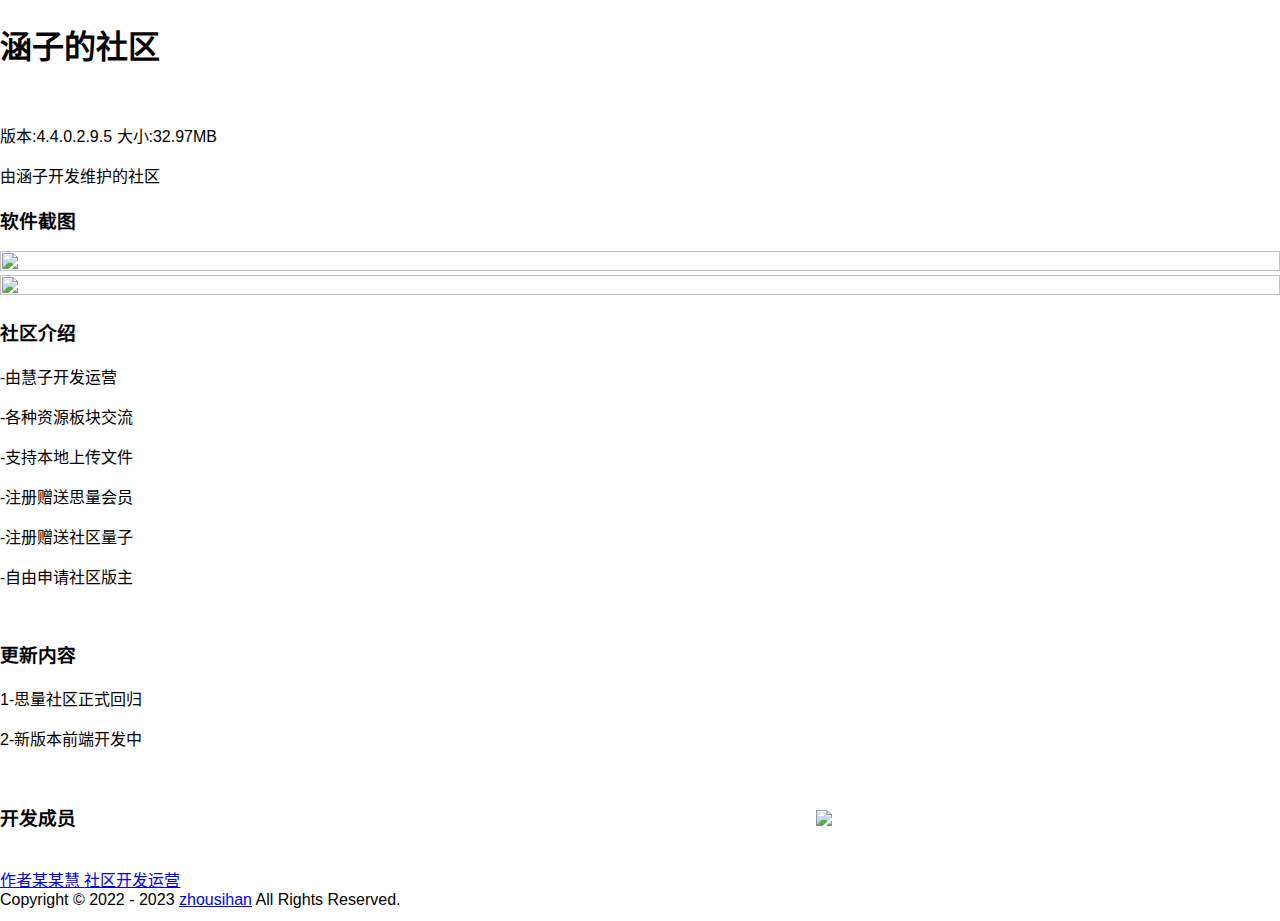
==== index.html @ 89a34f18 "Create index.html" ====
<!DOCTYPE html>
<html lang="zh-CN">
<head>
    <meta charset="UTF-8">
    <title>繁星绘梦</title>
    <!--为搜索引擎定义关键词-->
    <meta name="keywords" content="繁星绘梦 绘梦社区 社区软件">
    <!--为网页定义描述内容 用于告诉搜索引擎，你网站的主要内容-->
    <meta name="description" content="某某慧 | zsh">
    <!--定义网页作者-->
    <meta name="author" content="慧子 | zsh">
    <!--网站版权-->
    <meta name="copyright" content="zshlove">
    <!--指定IE和Chrome使用最新版本渲染当前页面-->
    <meta http-equiv="X-UA-Compatible" content="IE=edge,chrome=1" />
    <!--指导浏览器如何缓存某个响应以及缓存多长时间-->
    <!--no-cache:先发送请求,与服务器确认该资源是否被更改,如果未被更改,则使用缓存
    no-store:不允许缓存,每次都要去服务器上,下载完整的响应(安全措施)
    public:缓存所有响应,但并非必须,因为max-age也可以做到相同效果
    private:只为单个用户缓存,因此不允许任何中继进行缓存,(比如说CDN就不允许缓存private的响应)
    maxage:当前请求开始,该响应在多久内能被缓存和重用,而不去服务器重新请求,例:max-age=60表示响应可以再缓存和重用60秒
    -->
    <meta http-equiv="cache-control" content="no-cache">
    <!--禁止百度自动转码 用于禁止当前页面在移动端浏览时,被百度自动转码,虽然百度的本意是好的,但是转码效果很多时候却不尽人意-->
    <!--meta http-equiv="Cache-Control" content="no-siteapp" /-->
    <!-- 分享网页时显示的标题-QQ-->
    <meta itemprop="name" content="某某慧 | 慧子" />
    <!-- 分享网页时显示的缩略图-QQ-->
    <meta itemprop="image" content="2036513862" />
    <!--分享网页时时显示的内容-QQ-->
    <meta name="description" itemprop="description" content="慧子 | 805616659" />
    <!--设置自动适应电脑和手机屏幕-->
    <meta name="viewport"
        content="width=device-width, initial-scale=1.0, maximum-scale=1.0,minimum-scale=1.0, user-scalable=no minimal-ui">
    <!--设置浏览器栏favicon图标-->
    <link rel="icon" href="assets\assets\img\logo.png"  type="image/x-icon"/>
    <!--定义搜索引擎爬虫的索引方式-->
    <!--index,follow:可以抓取本页，而且可以顺着本页继续索引别的链接
    noindex,follow:不许抓取本页，但是可以顺着本页抓取索引别的链接
    index,nofollow:可以抓取本页，但是不许顺着本页抓取索引别的链接
    noindex,nofollow:不许抓取本页，也不许顺着本页抓取索引别的链接
    -->
    <meta name="robots" content="index,follow">
    <!--引入css文件-->
    <link rel="stylesheet" type="text/css" href="./assets/css/style.css">
    <link rel="stylesheet" href="assets\css\font.css">
    <!-- Link Swiper's CSS -->
    <link
      rel="stylesheet"
      href="assets\css\swiper-bundle.min.css"
    />
<!-- Demo styles-->
    <style>
      html,
      body {
        position: relative;
        height: 100%;
      }

      

      .swiper {
        width: 100%;
        height: 100%;
      }


      .swiper-slide img {
        display: block;
        width: 100%;
        height: 100%;
        object-fit: cover;
      }
    </style>
<meta name="viewport" content="width=device-width, initial-scale=1.0">
<style>
body {
  margin: 0;
  font-family: "Lato", sans-serif;
}

.sidebar {
  margin: 0;
  padding: 0;
  width: 200px;
  background-color: #f1f1f1;
  position: fixed;
  height: 100%;
  overflow: auto;
}

.sidebar a {
  display: block;
  color: black;
  padding: 16px;
  text-decoration: none;
}
 
.sidebar a.active {
  background-color: #4CAF50;
  color: white;
}

.sidebar a:hover:not(.active) {
  background-color: #555;
  color: white;
}

div.content {
  margin-left: 200px;
  padding: 1px 16px;
  height: 1000px;
}

@media screen and (max-width: 700px) {
  .sidebar {
    width: 100%;
    height: auto;
    position: relative;
  }
  .sidebar a {float: left;}
  div.content {margin-left: 0;}
}

@media screen and (max-width: 400px) {
  .sidebar a {
    text-align: center;
    float: none;
  }
}
</style>
</head>
</head>


<body>
<!--悬浮-->
     <div id="dg" style="z-index: 9999; position: fixed ! important; right: 35%; top: 90%;">
         <table width=""100% style="position: absolute; width:260px; right: 0px; top: 0px;">
           <a href="#"><img src="assets\img\xz.png"  height="50" ></a>
         </table>
     </div>
    <!--网页主体框架-->
    <div class="centent">

        <div class="mian">
            <!-- 上部分 -->
            <div class="main-top">
                <div class="main-top-title">
                    <!-- 大标题 -->
                    <h1>涵子的社区</h1>
                    <!-- 头像 -->
                    <a href="http://panpan.lovestory.icu/down.php/ab8ebe79f2392f6502eb7fc197e19e45.apk"><img src="http://file.keoaeic.org/uploads/ueditor/image/20190408/下载图标.png" alt=""></a>
                </div>
                <!-- 简介 -->
                <div class="main-top-Brief">
               <p>版本:4.4.0.2.9.5  大小:32.97MB</p>
                    <p>由涵子开发维护的社区</p>
                </div>
            </div>
            <!-- 下部分 -->
            <div class="main-bot">
                <!-- 小图标区域 -->
                <div class="main-bot-tb">
     <a href="http://blog.zshlove.icu/" class="main-bot-tb-1" title="Blog"><i class="iconfont icon-cnblogs-grey"></i></a>
                    
                    <a href="https://qm.qq.com/q/fbvkXHUIoM" class="main-bot-tb-3" title="QQ"><i class="iconfont icon-QQ"></i></a>
                    <a href="mailto:2036513862@qq.com" class="main-bot-tb-4" title="邮件"><i class="iconfont icon-xinxi"></i></a>
                </div>
                
                
                <!-- 下部分副标题 -->
                <div class="main-bot-title">
                   <h3>软件截图</h3>
                </div>
                
                <!-- 下部分内容区 -->
                
                
                <div class="main-bot-nr" >
                <!-- Swiper -->
    <div class="swiper mySwiper">
      <div class="swiper-wrapper">
        <div class="swiper-slide" > <img src="assets\img\1.png"></div>
        <div class="swiper-slide" > <img src="assets\img\2.png"></div>
      </div>
    </div>

</iframe>
                    
                               
          
              
                    
                </div>
                <div class="main-bot-title">
                   <h3>社区介绍</h3>
                </div>
                <div class="main-top-Brief">
               <p> -由慧子开发运营</p>
                 <p> -各种资源板块交流</p>
                 <p> -支持本地上传文件</p>
                 <p> -注册赠送思量会员</p>
                 <p> -注册赠送社区量子</p>
                 <p> -自由申请社区版主</p>
                 </div>
                 <br>
                  <div class="main-bot-title">
                   <h3>更新内容</h3>
                </div>
                <div class="main-top-Brief">
               <p>1-思量社区正式回归</p>
                 <p> 2-新版本前端开发中</p>
                 </div>
                 <br>
               
                 <!-- 友联头部 -->
                <div class="main-bot-title">
                   <h3>开发成员</h3>
                </div>
                
                <!-- 请保留下部分内容区 -->
                <div class="main-bot-nr">
                <a href="https://qm.qq.com/q/fbvkXHUIoM" class="main-bot-nr-kp">
                        <div class="main-bot-nr-kp-k">
                            <div class="main-bot-nr-kp-k-img"><img src="http://network.lovestory.icu/i/2023/11/17/w5mwj8.jpg" alt="" class="kkk"></div>
                           <div class="main-bot-nr-kp-k-n">
                               <span class="p1">作者某某慧</span>
                               <span class="p2">社区开发运营</span>
                           </div>
                        </div>
                    </a>
     
                <!-- 下部分内容区 end-->

        <!-- 版权声明 -->
        <div class="footer">
            Copyright © 2022 - <span>2023</span> <a href="https://qm.qq.com/q/fbvkXHUIoM" class="footer-link">zhousihan</a> All Rights Reserved.
        </div>
    </div>

<!-- Swiper JS -->
    <script src="assets\js\swiper-bundle.min.js"></script>

    <!-- Initialize Swiper -->
    <script>
      var swiper = new Swiper(".mySwiper", {});
    </script>

    <script type="text/javascript">
        //申明
        console.log("\n %c \u82cf\u753b %c http://antu.vip \n", "color: #fadfa3; background: #030307; padding:5px 0; font-size:12px;", "background: #fadfa3; padding:5px 0; font-size:12px;");

        window.onload = function () {
            var loadTime = window.performance.timing.domContentLoadedEventEnd - window.performance.timing.navigationStart;
            console.log("%c页面加载耗时：" + loadTime + "ms | \u82cf\u753b", "color:#fff; background: linear-gradient(270deg, #986fee, #8695e6, #68b7dd, #18d7d3); padding: 8px 15px; border-radius: 0 15px 0 15px");
        }
    </script>

</body>

</html>
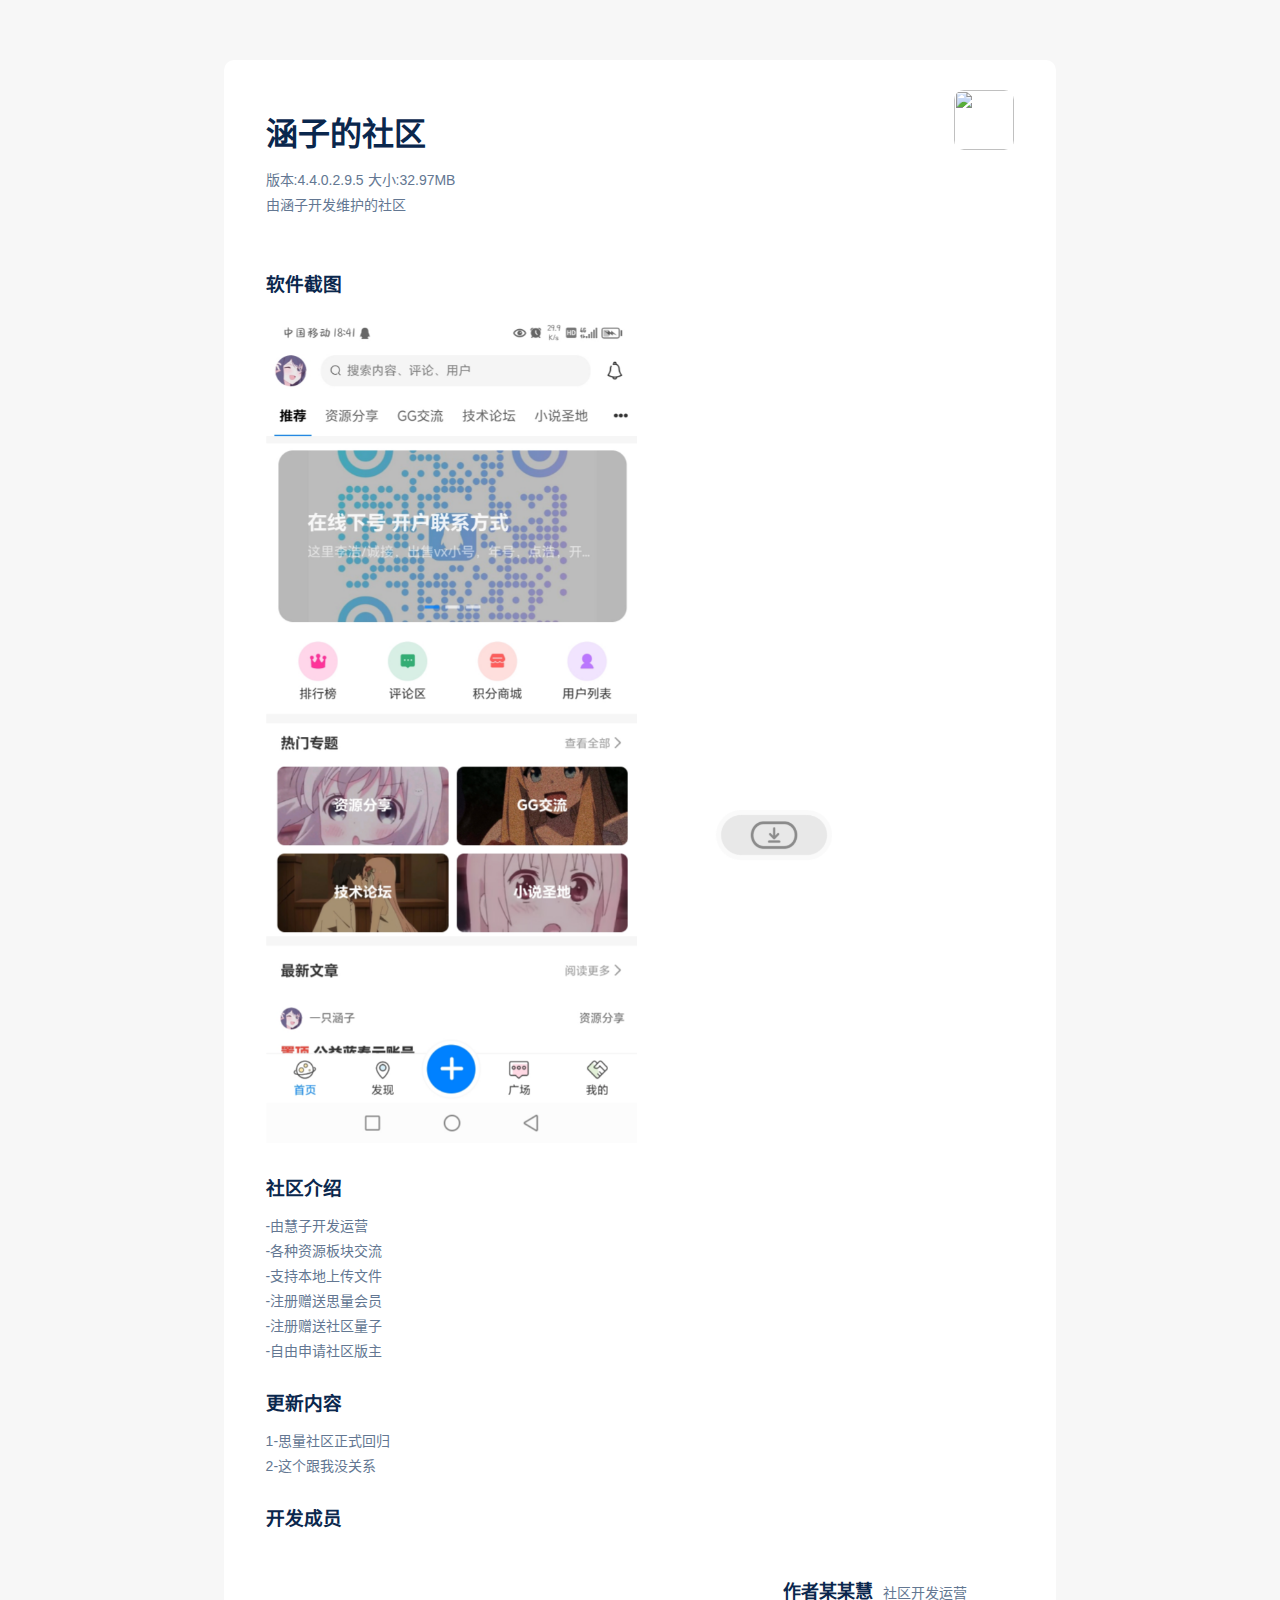
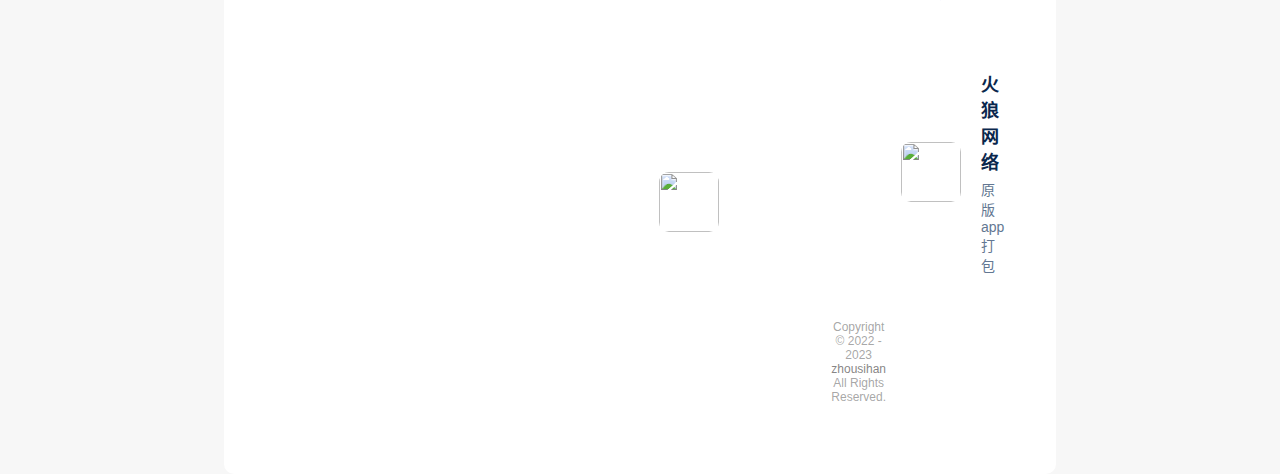
==== commit 81bd2e00: "Add files via upload" ====
--- a/index.html
+++ b/index.html
@@ -137,7 +137,7 @@
 <!--悬浮-->
      <div id="dg" style="z-index: 9999; position: fixed ! important; right: 35%; top: 90%;">
          <table width=""100% style="position: absolute; width:260px; right: 0px; top: 0px;">
-           <a href="#"><img src="assets\img\xz.png"  height="50" ></a>
+           <a href="./download"><img src="assets\img\xz.png"  height="50" ></a>
          </table>
      </div>
     <!--网页主体框架-->
@@ -150,7 +150,7 @@
                     <!-- 大标题 -->
                     <h1>涵子的社区</h1>
                     <!-- 头像 -->
-                    <a href="http://panpan.lovestory.icu/down.php/ab8ebe79f2392f6502eb7fc197e19e45.apk"><img src="http://file.keoaeic.org/uploads/ueditor/image/20190408/下载图标.png" alt=""></a>
+                    <a href="./download"><img src="http://file.keoaeic.org/uploads/ueditor/image/20190408/下载图标.png" alt=""></a>
                 </div>
                 <!-- 简介 -->
                 <div class="main-top-Brief">
@@ -210,7 +210,7 @@
                 </div>
                 <div class="main-top-Brief">
                <p>1-思量社区正式回归</p>
-                 <p> 2-新版本前端开发中</p>
+                 <p> 2-这个跟我没关系</p>
                  </div>
                  <br>
                
@@ -227,6 +227,14 @@
                            <div class="main-bot-nr-kp-k-n">
                                <span class="p1">作者某某慧</span>
                                <span class="p2">社区开发运营</span>
+                               <div class="main-bot-nr">
+                <div class="main-bot-nr">
+                <a href="https://qm.qq.com/q/unRMnuCobC" class="main-bot-nr-kp">
+                        <div class="main-bot-nr-kp-k">
+                            <div class="main-bot-nr-kp-k-img"><img src="https://huolangwangluo.oss-us-west-1.aliyuncs.com/2023/10/20231010215220856.png" alt="" class="kkk"></div>
+                           <div class="main-bot-nr-kp-k-n">
+                               <span class="p1">火狼网络</span>
+                               <span class="p2">原版app打包</span>
                            </div>
                         </div>
                     </a>
@@ -259,4 +267,4 @@
 
 </body>
 
-</html>
+</html>--- a/assets/css/style.css
+++ b/assets/css/style.css
@@ -0,0 +1,305 @@
+*{
+    margin: 0;
+    padding: 0;
+}
+body{
+    background: #f7f7f7;
+}
+/* 主体 */
+.centent{
+    width: 100vw;
+    max-width: 100%;
+    /*min-width: 350px;*/
+    height: 100%;
+    display: flex;
+    flex-direction: column;
+    align-items: center;
+    background: #f7f7f7;
+}
+
+a{
+	-webkit-tap-highlight-color: rgba(255, 255, 255, 0);
+    -webkit-user-select:none;
+	-moz-user-focus: none;
+    -moz-user-select: none;
+    text-decoration:none;
+    color:#ffffff;
+}
+
+.mian{
+    width: 45%;
+    background: rgb(255, 255, 255);
+    margin-top: 60px;
+    border-radius: 10px;
+    display: flex;
+    flex-direction: column;
+    align-items: center;
+    transition:all 0.5s;
+}
+
+
+.main-top{
+    width: 90%;
+    display: flex;
+    flex-direction: column;
+    /* background: chartreuse; */
+}
+.main-bot{
+    width: 90%;
+    display: flex;
+    flex-direction: column;
+    /* background: cornflowerblue; */
+}
+
+.main-top-title{
+    width: 100%;
+    display: flex;
+    justify-content: space-between;
+    align-items: flex-end;
+    margin-top: 30px;
+}
+/* 大标题 */
+.main-top-title>h1{
+    text-align: center;
+    font-size: 2em;
+    margin-right: 5px;
+    color: #0a274d;
+}
+/* 头像 */
+.main-top-title>a>img{
+    width: 60px;
+    height: 60px;
+    border-radius: 10px;
+    object-fit: cover;
+}
+
+
+/* 简介 */
+.main-top-Brief{
+    width: 100%;
+    margin-top: 10px;
+}
+.main-top-Brief>p{
+    /* color: rgba(34,47,62,0.4); */
+    color: #637792;
+    font-size: 14px;
+    margin-top: 5px;
+    margin-right: 10px;
+}
+
+
+/* 图标 */
+.main-bot-tb{
+    width: 100%;
+    display: flex;
+}
+.main-bot-tb>a{
+    width: 45px;
+    height: 45px;
+    display: flex;
+    justify-content: center;
+    align-items: center;
+    border-radius: 10px;
+}
+.main-bot-tb>a>i{
+    font-size: 22px;
+    color: #8095b1;
+    transition:all 0.15s;
+}
+.main-bot-tb-1{
+    margin-left: -10px;
+}
+
+
+
+/* 二标题 */
+.main-bot-title{
+    width: 100%;
+    margin-top: 10px;
+}
+.main-bot-title>h3{
+    /* color: rgb(38, 52, 66); */
+    color: #0a274d;
+}
+
+
+
+/* 内容 */
+.main-bot-nr{
+    width: 100%;
+    display: grid;
+    grid-template-columns: 1fr 1fr;
+    column-gap: 5px;
+    row-gap: 15px;
+    margin-top: 20px;
+    margin-bottom: 20px;
+}
+.main-bot-nr-kp{
+    width: 100%;
+    min-height: 80px;
+    display: flex;
+    justify-content: center;
+    align-items: center;
+    /* background: chartreuse; */
+}
+.main-bot-nr-kp-k{
+    width: 100%;
+    min-height: 80px;
+    display: flex;
+    align-items: center;
+    transition: all 0.3s;
+    /* background: chocolate;  */
+    border-radius: 10px;
+}
+
+/* 图片 */
+.main-bot-nr-kp-k-img{
+    min-height: 80px;
+    flex-shrink: 0;
+    display: flex;
+    align-items: center;
+    overflow: hidden;
+    border-top-left-radius: 10px;
+    border-bottom-left-radius: 10px;
+    /* background: cornflowerblue; */
+
+}
+.main-bot-nr-kp-k-img>img{
+    width: 60px;
+    height: 60px;
+    display: block;
+    transition: all 0.3s;
+    border-radius: 10px;
+    object-fit: cover;
+    margin-left: 10px;
+}
+
+
+
+.main-bot-nr-kp-k-n{
+    /* background: crimson; */
+    margin-left: 20px;
+    display: flex;
+    flex-direction: column;
+}
+.p1{
+    font-size: 18px;
+    /* color: rgb(38, 52, 66); */
+    color: #0a274d;
+    font-weight: bold;
+    margin-right: 10px;
+}
+.p2{
+    font-size: 14px;
+    /* color: #1c3952; */
+    color: #637792;
+    margin-top: 5px;
+    margin-right: 10px;
+}
+
+
+
+
+
+/* 版权 */
+.footer {
+    /*position: absolute;*/
+    left: 0;
+    bottom: 0;
+    width: 100%;
+    text-align: center;
+    font-size: 12px;
+    color: rgba(102, 102, 102, 0.589);
+    padding: 10px 0;
+    margin-top: 20px;
+}
+.footer-link{
+    color: rgba(103, 101, 101, 0.8);
+}
+
+
+
+
+
+
+
+
+
+
+
+
+
+
+
+
+
+
+
+
+
+
+/* 动画区 */
+.main-bot-tb-1>i:hover{
+    transform:scale(1.2);
+    color: #03a9f4;
+}
+.main-bot-tb-2>i:hover{
+    transform:scale(1.2);
+    color: #03a9f4;
+}
+.main-bot-tb-3>i:hover{
+    transform:scale(1.2);
+    color: #03a9f4;
+}
+.main-bot-tb-4>i:hover{
+    transform:scale(1.2);
+    color: #03a9f4;
+}
+
+
+
+
+
+
+
+.main-bot-nr-kp:hover .kkk{
+    transform: scale(1.5);
+    width: 90px;
+}
+.main-bot-nr-kp:hover .main-bot-nr-kp-k{
+    background: #efefef;
+}
+
+
+
+
+
+
+
+@media screen and (max-width:1500px) {
+.mian{
+    width: 65%;
+}
+
+}
+@media screen and (max-width:1150px) {
+    .mian{
+        width: 75%;
+    }
+    
+}
+@media screen and (max-width:1000px) {
+    .mian{
+        width: 85%;
+    }
+    
+}
+@media screen and (max-width:888px) {
+    .mian{
+        width: 100%;
+        margin-top: 0px;
+    }
+    .main-bot-nr{
+        grid-template-columns: 1fr;
+    }
+}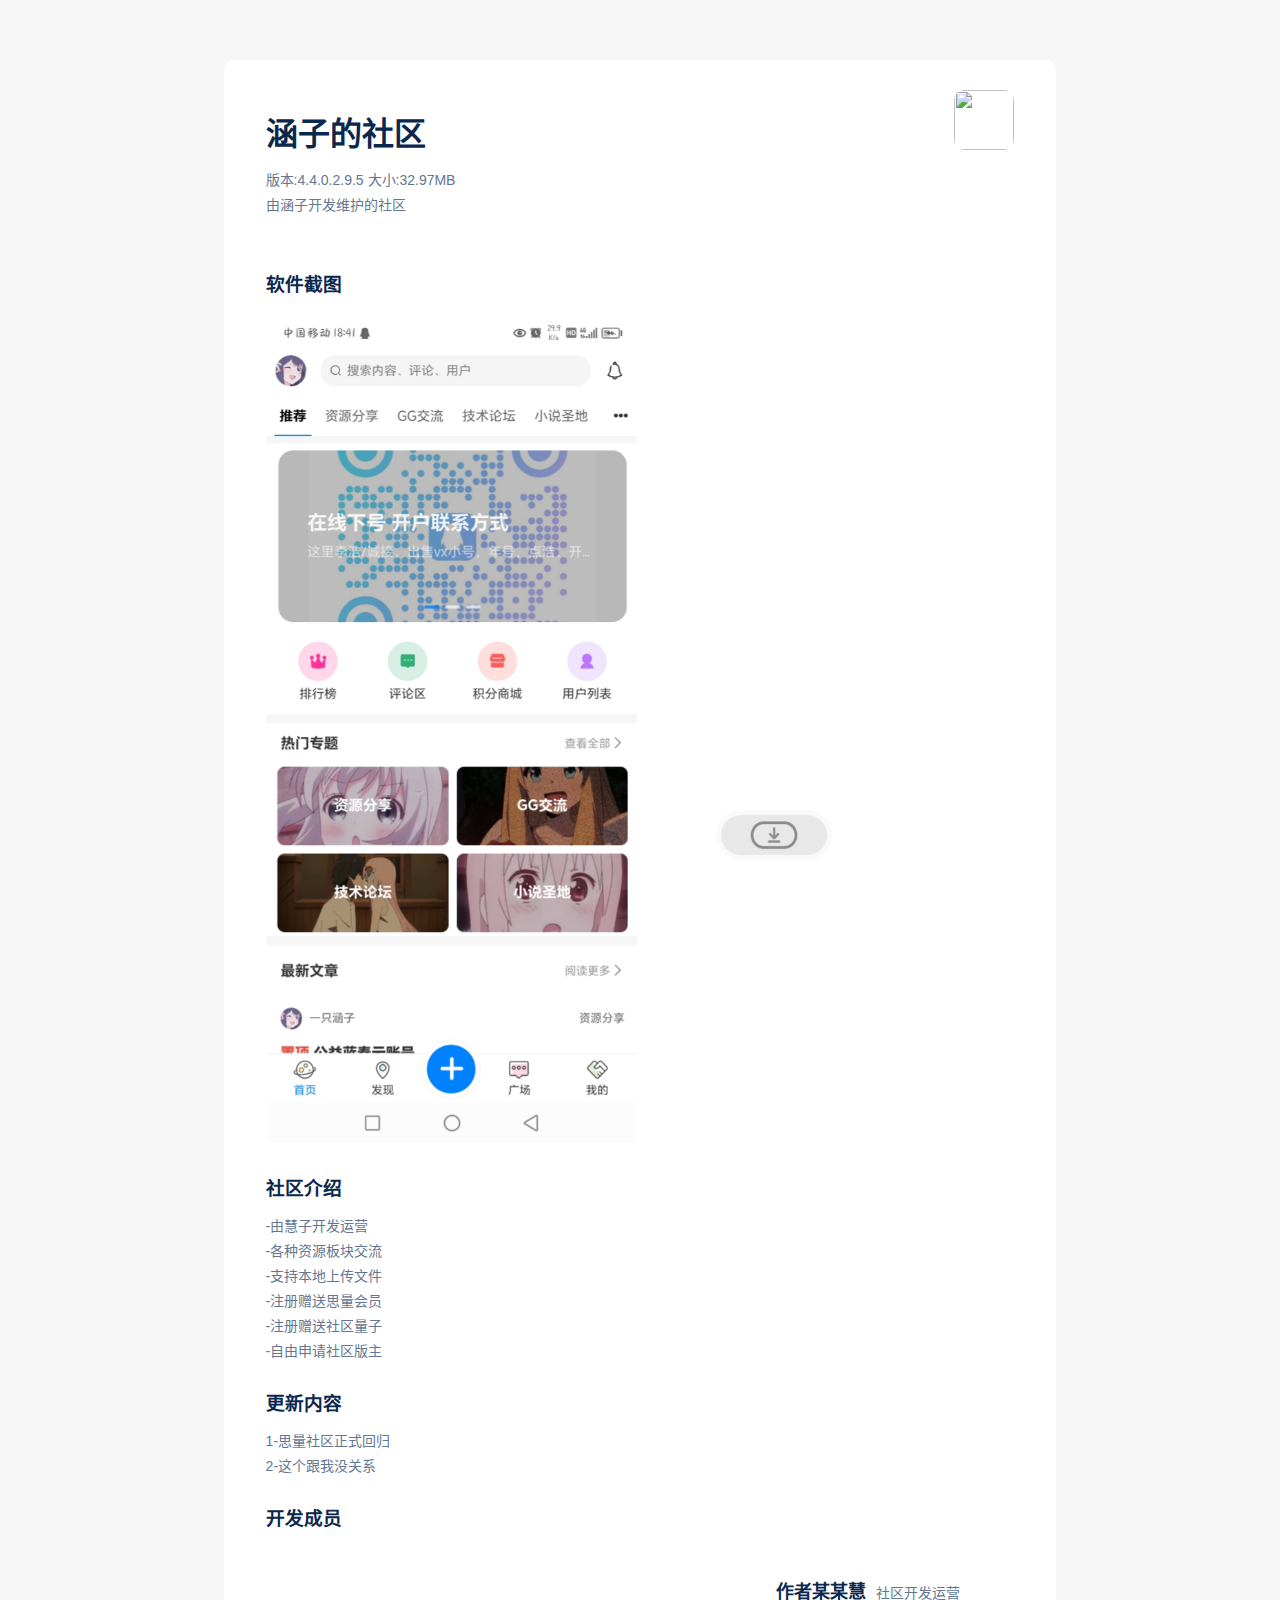
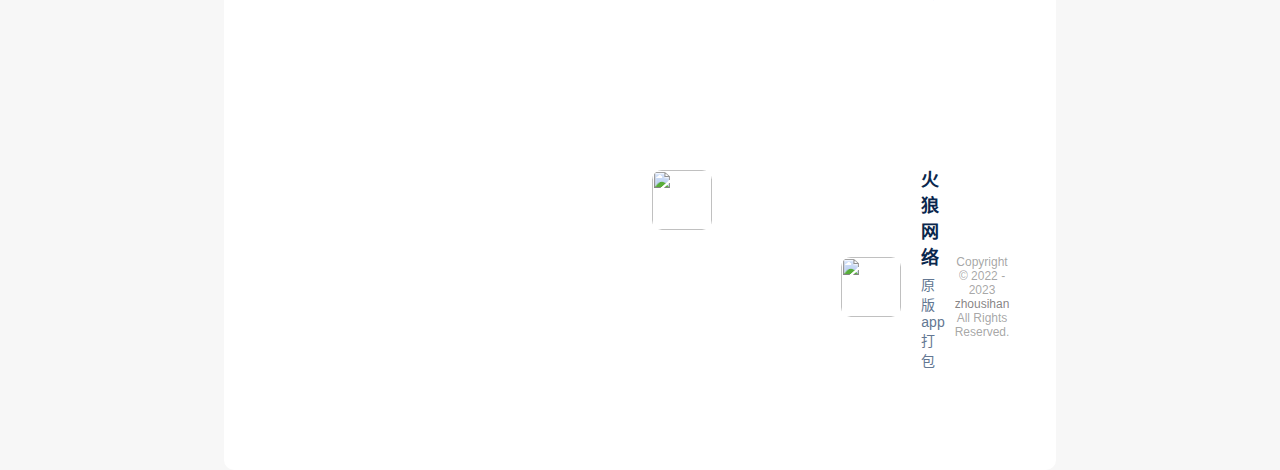
==== commit 44bf830c: "Update index.html" ====
--- a/index.html
+++ b/index.html
@@ -235,6 +235,7 @@
                            <div class="main-bot-nr-kp-k-n">
                                <span class="p1">火狼网络</span>
                                <span class="p2">原版app打包</span>
+                               <div class="main-bot-nr">
                            </div>
                         </div>
                     </a>
@@ -267,4 +268,4 @@
 
 </body>
 
-</html>+</html>
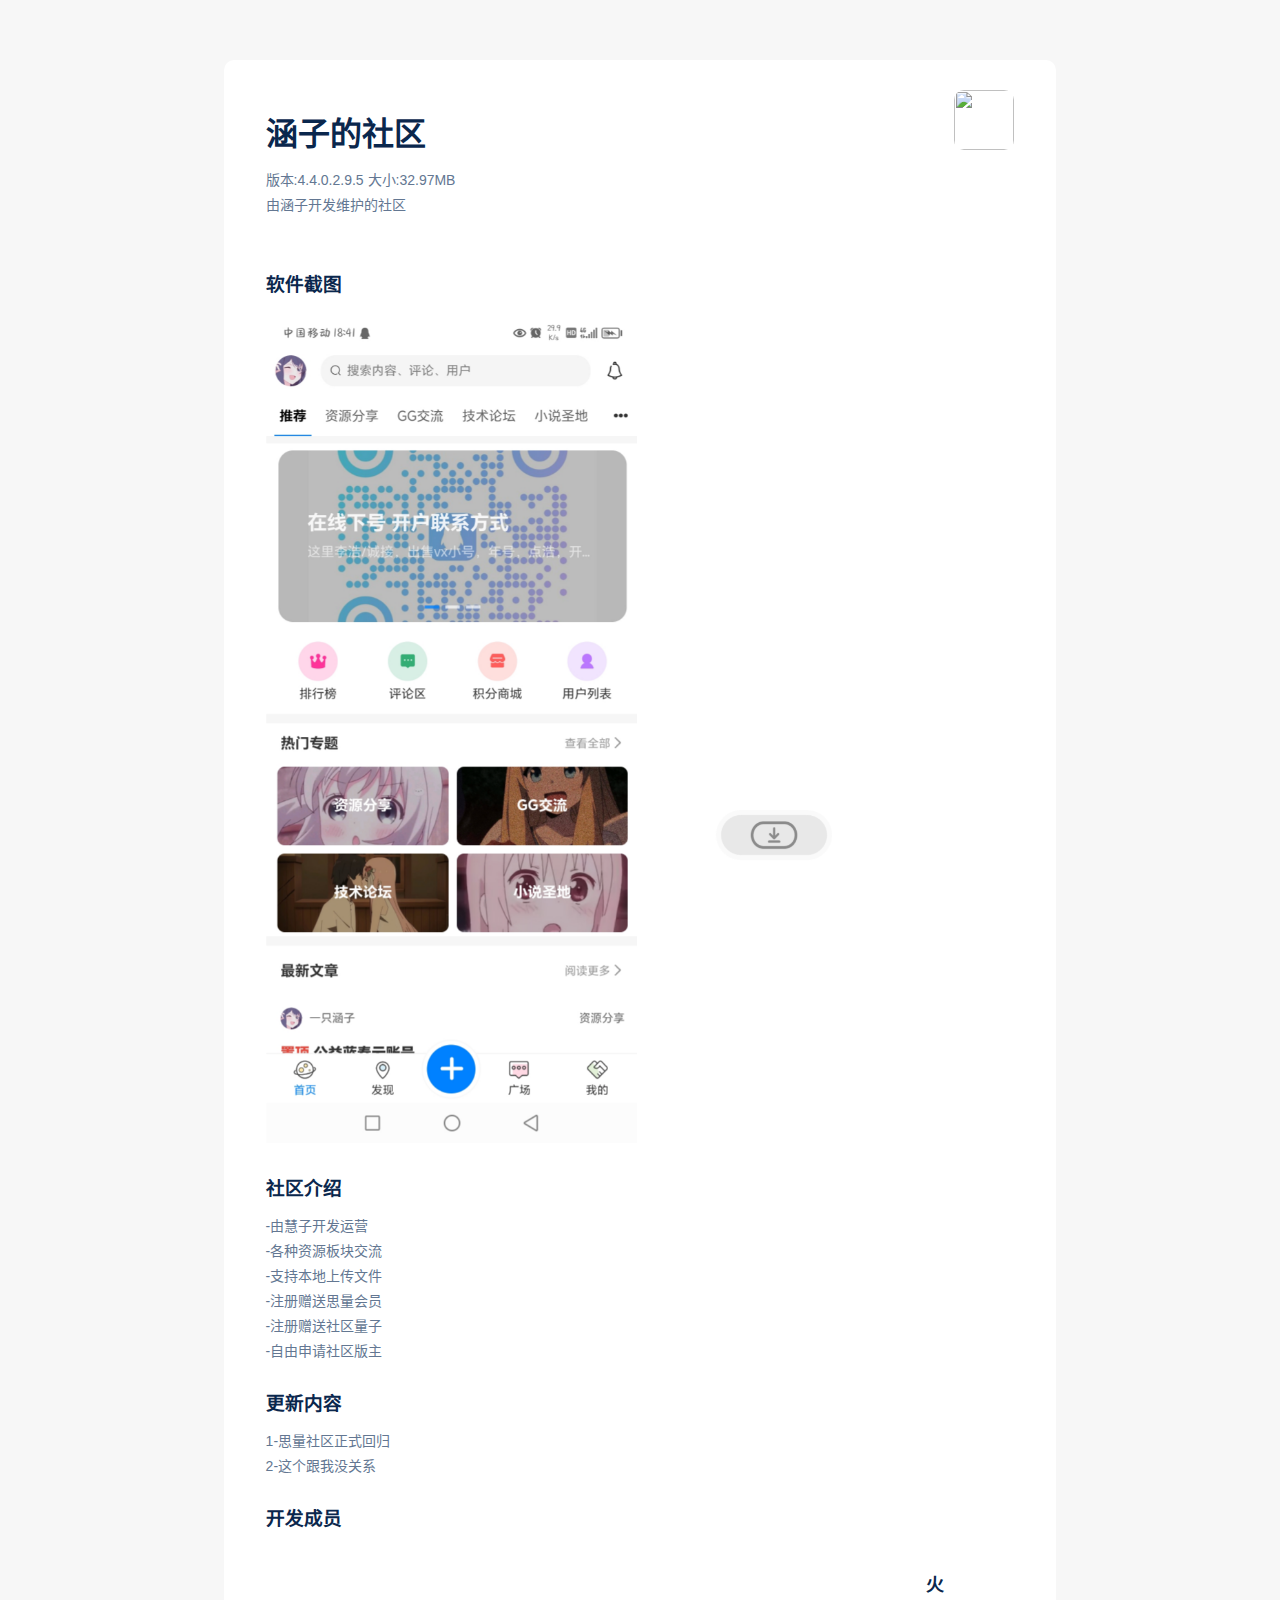
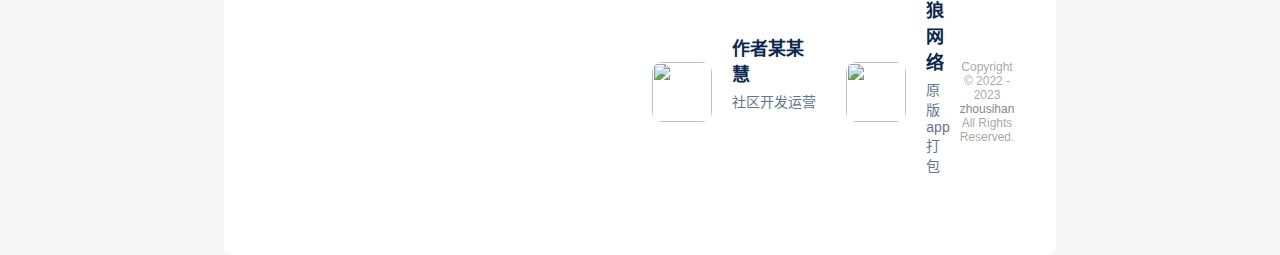
==== commit e40ff086: "Update index.html" ====
--- a/index.html
+++ b/index.html
@@ -228,6 +228,9 @@
                                <span class="p1">作者某某慧</span>
                                <span class="p2">社区开发运营</span>
                                <div class="main-bot-nr">
+                               </div>
+                               </div>
+                               </a>
                 <div class="main-bot-nr">
                 <a href="https://qm.qq.com/q/unRMnuCobC" class="main-bot-nr-kp">
                         <div class="main-bot-nr-kp-k">
